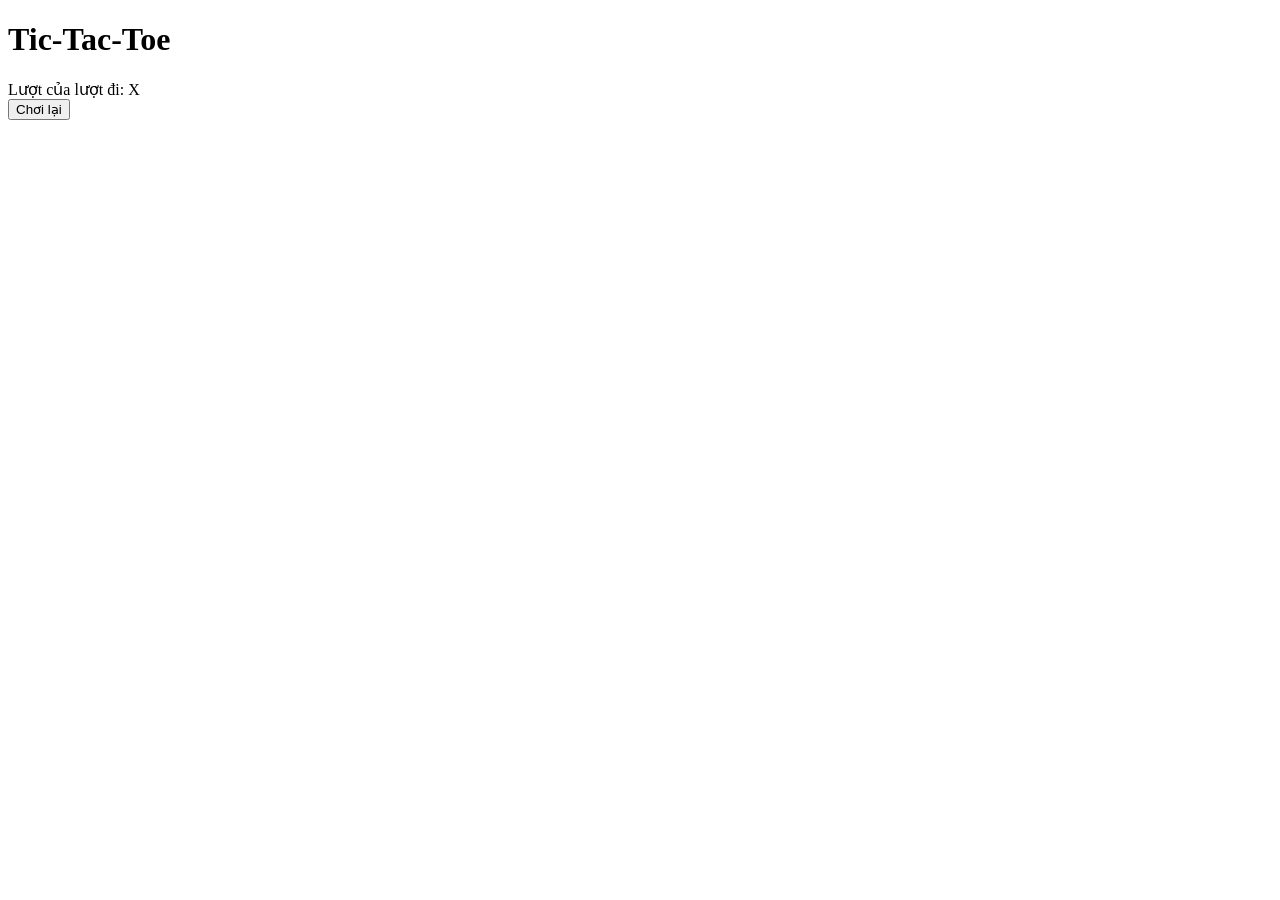
==== index.html @ 8e8e7c44 "index.html" ====
<!DOCTYPE html>
<html lang="vi">
<head>
  <meta charset="UTF-8">
  <meta name="viewport" content="width=device-width, initial-scale=1.0">
  <title>Tic-Tac-Toe Game</title>
  <link rel="stylesheet" href="style.css">
</head>
<body>
  <div class="container">
    <h1>Tic-Tac-Toe</h1>
    
    <!-- Hiển thị lượt chơi/thông báo thắng -->
    <div id="status">Lượt của lượt đi: <span id="current-player">X</span></div>
    
    <!-- Bàn cờ 3x3 -->
    <div class="board" id="board">
      <div class="cell" data-index="0"></div>
      <div class="cell" data-index="1"></div>
      <div class="cell" data-index="2"></div>
      <div class="cell" data-index="3"></div>
      <div class="cell" data-index="4"></div>
      <div class="cell" data-index="5"></div>
      <div class="cell" data-index="6"></div>
      <div class="cell" data-index="7"></div>
      <div class="cell" data-index="8"></div>
    </div>
    
    <!-- Nút chơi lại -->
    <button id="restart-btn">Chơi lại</button>
  </div>

  <script src="script.js"></script>
</body>
</html>
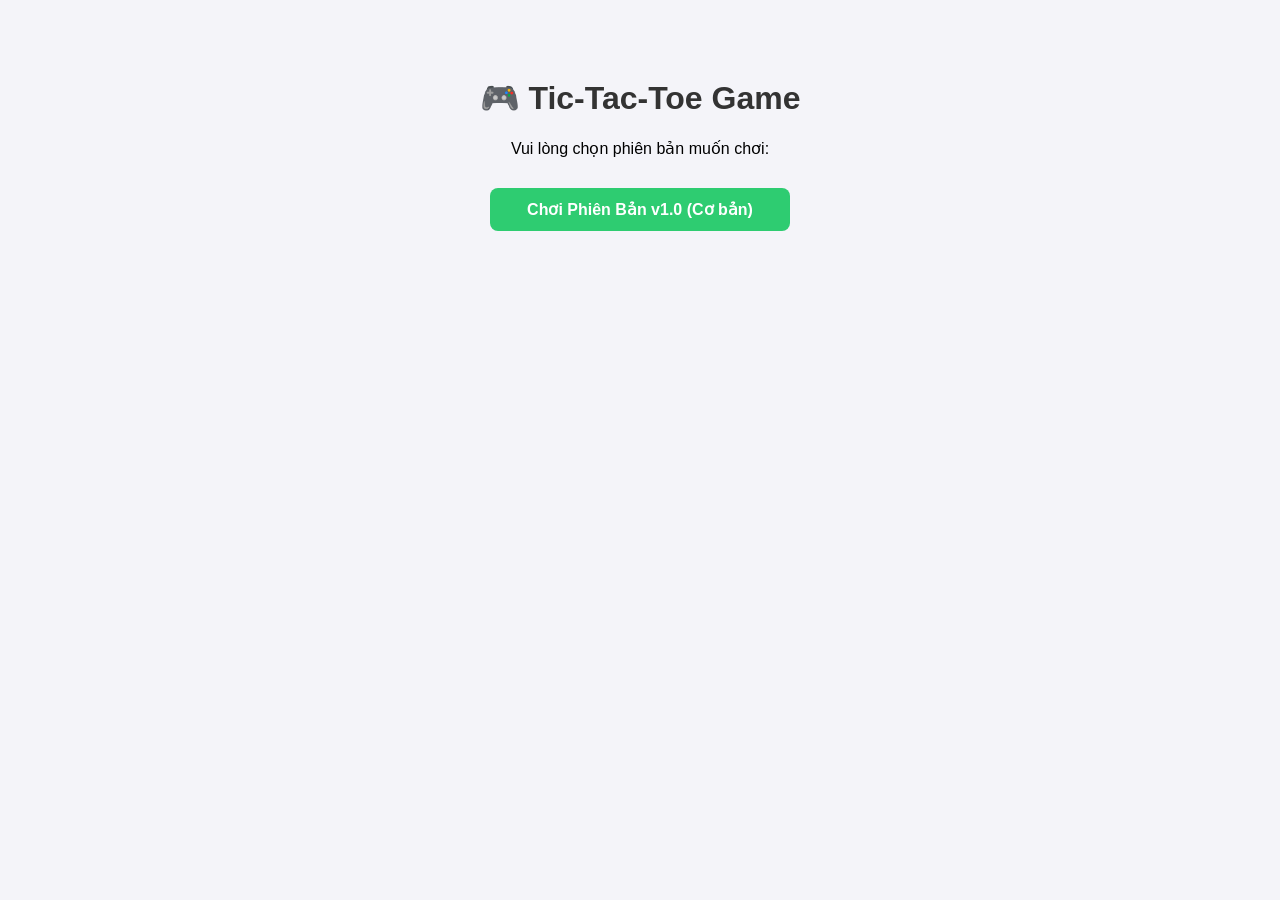
==== commit 032f4b70: "Create index.html" ====
--- a/index.html
+++ b/index.html
@@ -3,33 +3,45 @@
 <head>
   <meta charset="UTF-8">
   <meta name="viewport" content="width=device-width, initial-scale=1.0">
-  <title>Tic-Tac-Toe Game</title>
-  <link rel="stylesheet" href="style.css">
+  <title>Tic-Tac-Toe - Chọn phiên bản</title>
+  <style>
+    body {
+      font-family: Arial, sans-serif;
+      text-align: center;
+      background-color: #f4f4f9;
+      padding: 50px 20px;
+    }
+    h1 { color: #333; }
+    .btn-container {
+      margin-top: 30px;
+      display: flex;
+      flex-direction: column;
+      gap: 15px;
+      max-width: 300px;
+      margin-left: auto;
+      margin-right: auto;
+    }
+    a.btn {
+      display: block;
+      padding: 12px 20px;
+      background-color: #2ecc71;
+      color: white;
+      text-decoration: none;
+      font-weight: bold;
+      border-radius: 8px;
+      transition: 0.2s;
+    }
+    a.btn:hover { background-color: #27ae60; }
+  </style>
 </head>
 <body>
-  <div class="container">
-    <h1>Tic-Tac-Toe</h1>
-    
-    <!-- Hiển thị lượt chơi/thông báo thắng -->
-    <div id="status">Lượt của lượt đi: <span id="current-player">X</span></div>
-    
-    <!-- Bàn cờ 3x3 -->
-    <div class="board" id="board">
-      <div class="cell" data-index="0"></div>
-      <div class="cell" data-index="1"></div>
-      <div class="cell" data-index="2"></div>
-      <div class="cell" data-index="3"></div>
-      <div class="cell" data-index="4"></div>
-      <div class="cell" data-index="5"></div>
-      <div class="cell" data-index="6"></div>
-      <div class="cell" data-index="7"></div>
-      <div class="cell" data-index="8"></div>
-    </div>
-    
-    <!-- Nút chơi lại -->
-    <button id="restart-btn">Chơi lại</button>
+  <h1>🎮 Tic-Tac-Toe Game</h1>
+  <p>Vui lòng chọn phiên bản muốn chơi:</p>
+
+  <div class="btn-container">
+    <a href="./v1.0/" class="btn">Chơi Phiên Bản v1.0 (Cơ bản)</a>
+    <!-- Sau này có v2.0 chỉ cần bỏ câu lệnh bên dưới ra: -->
+    <!-- <a href="./v2.0/" class="btn">Chơi Phiên Bản v2.0 (Mới nhất)</a> -->
   </div>
-
-  <script src="script.js"></script>
 </body>
 </html>
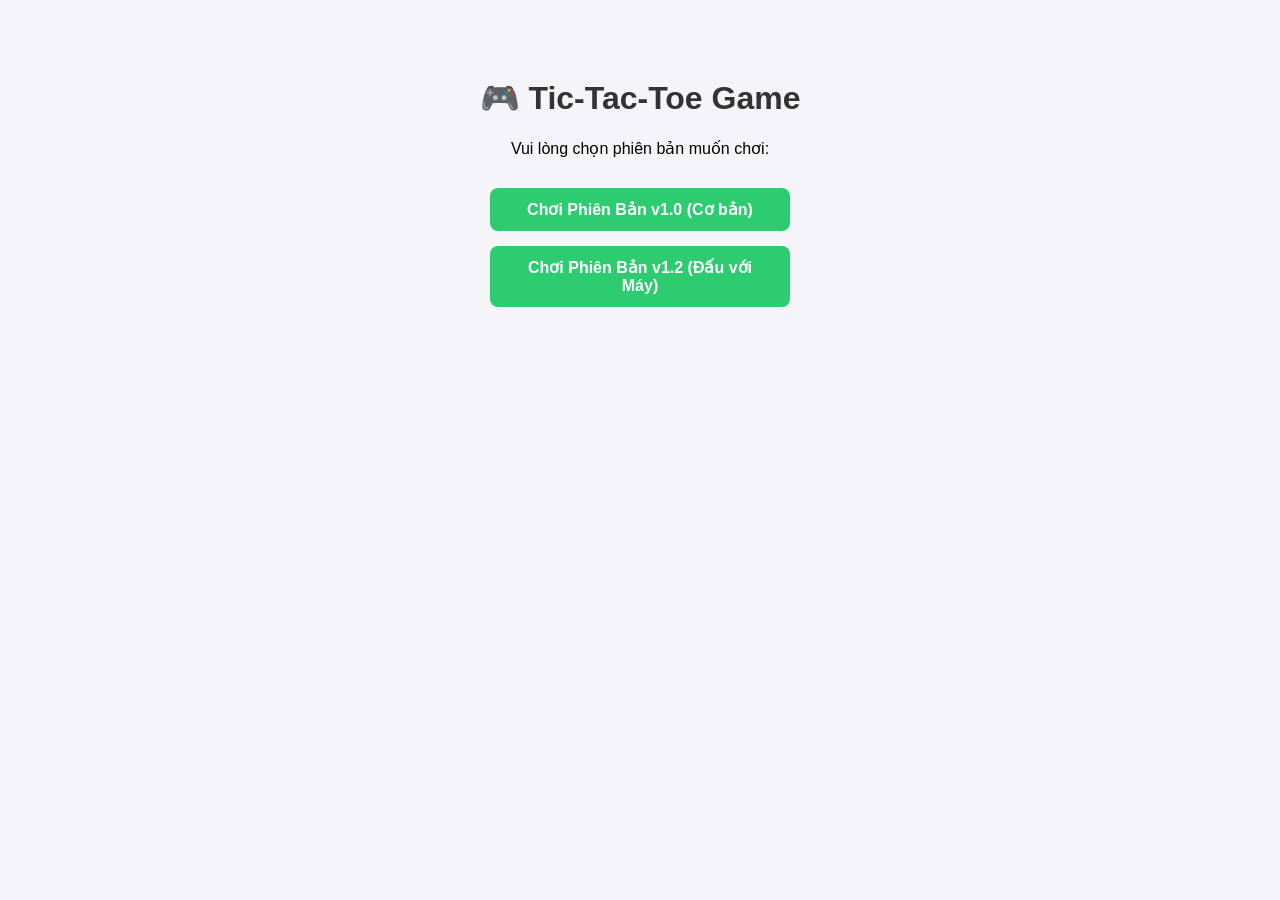
==== commit 74aca604: "Update index.html" ====
--- a/index.html
+++ b/index.html
@@ -40,6 +40,8 @@
 
   <div class="btn-container">
     <a href="./v1.0/" class="btn">Chơi Phiên Bản v1.0 (Cơ bản)</a>
+    <a href="./v1.1/" class="btn">Chơi Phiên Bản v1.2 (Đấu với Máy)</a>
+
     <!-- Sau này có v2.0 chỉ cần bỏ câu lệnh bên dưới ra: -->
     <!-- <a href="./v2.0/" class="btn">Chơi Phiên Bản v2.0 (Mới nhất)</a> -->
   </div>
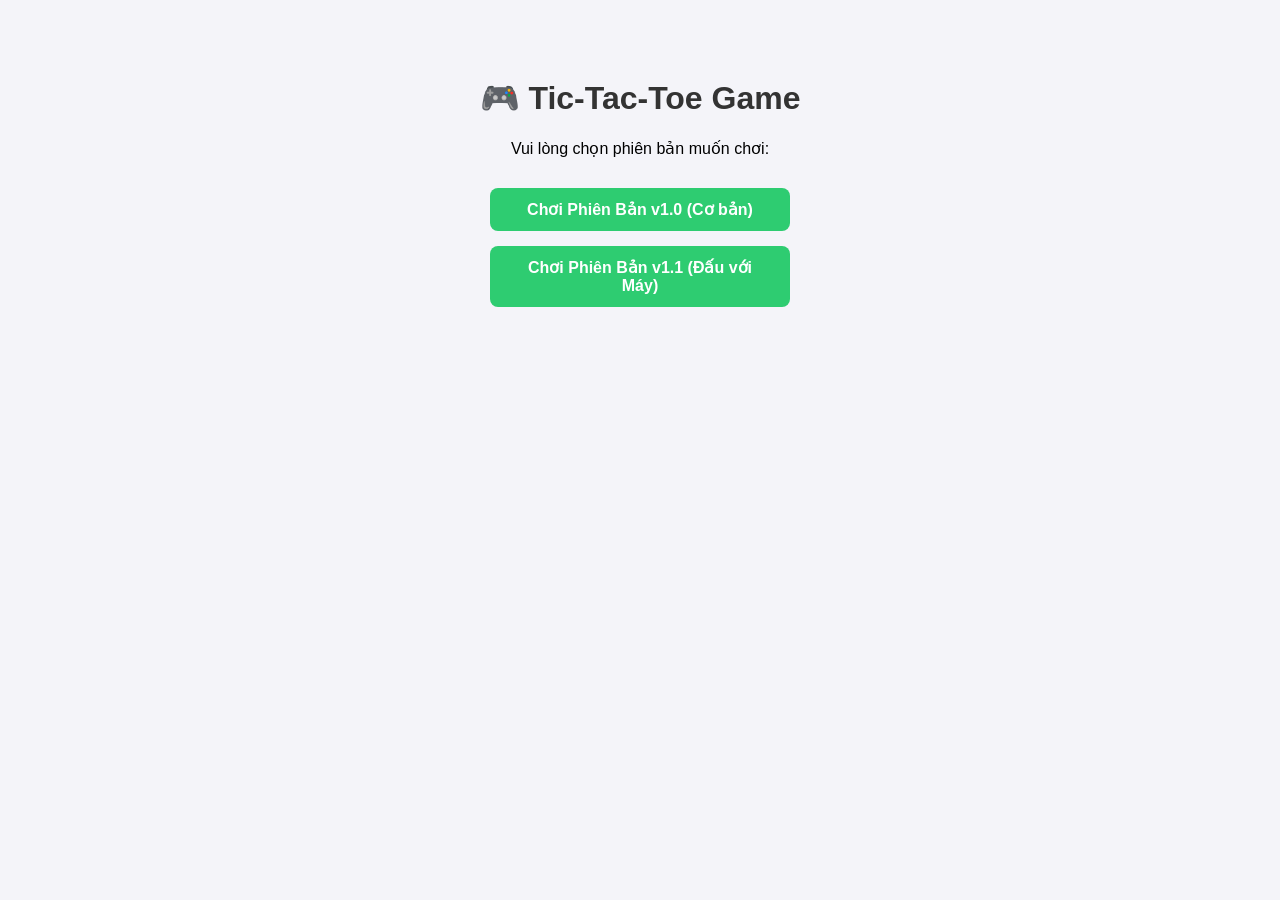
==== commit c7693085: "Update index.html" ====
--- a/index.html
+++ b/index.html
@@ -40,7 +40,7 @@
 
   <div class="btn-container">
     <a href="./v1.0/" class="btn">Chơi Phiên Bản v1.0 (Cơ bản)</a>
-    <a href="./v1.1/" class="btn">Chơi Phiên Bản v1.2 (Đấu với Máy)</a>
+    <a href="./v1.1/" class="btn">Chơi Phiên Bản v1.1 (Đấu với Máy)</a>
 
     <!-- Sau này có v2.0 chỉ cần bỏ câu lệnh bên dưới ra: -->
     <!-- <a href="./v2.0/" class="btn">Chơi Phiên Bản v2.0 (Mới nhất)</a> -->
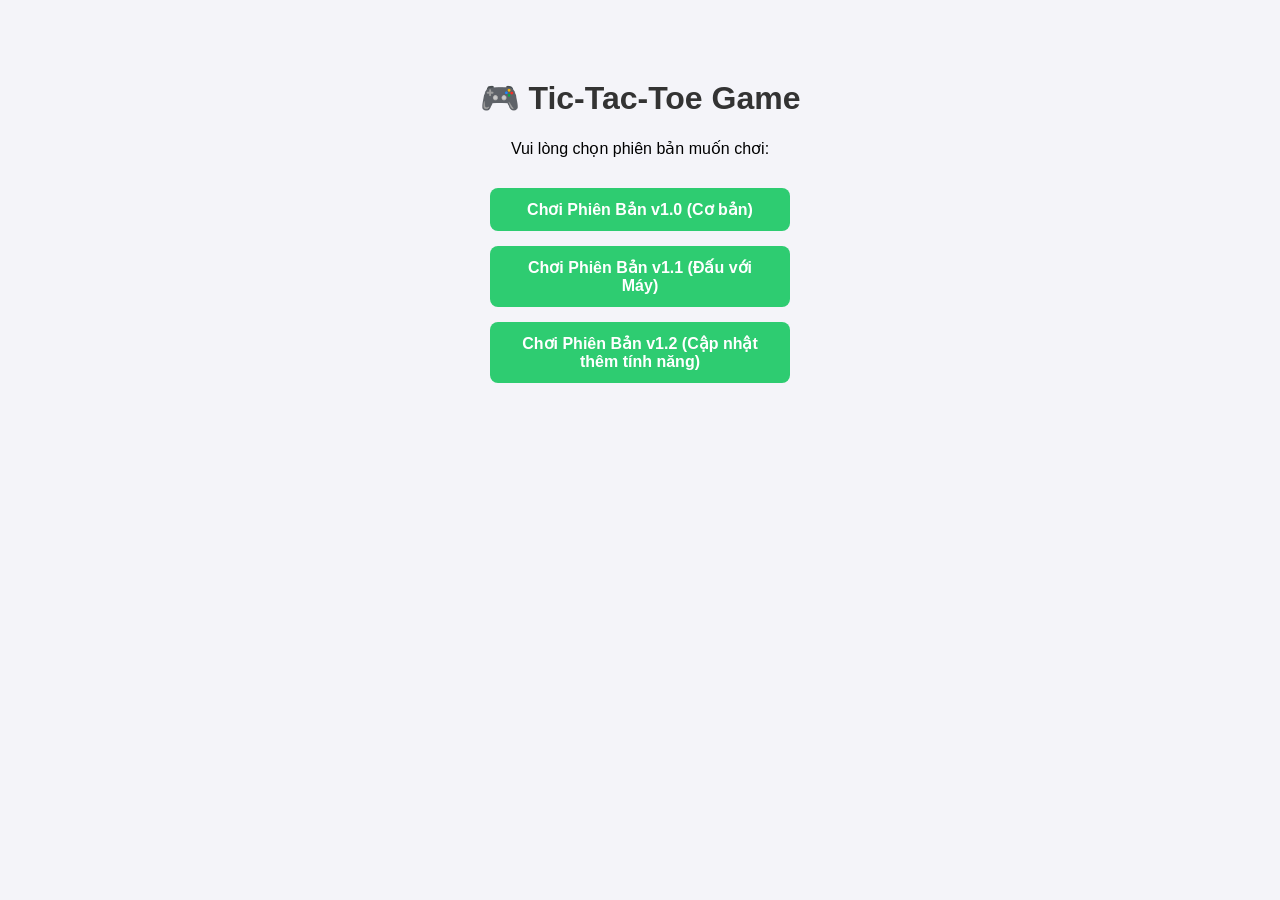
==== commit a808e112: "Update index.html" ====
--- a/index.html
+++ b/index.html
@@ -41,6 +41,7 @@
   <div class="btn-container">
     <a href="./v1.0/" class="btn">Chơi Phiên Bản v1.0 (Cơ bản)</a>
     <a href="./v1.1/" class="btn">Chơi Phiên Bản v1.1 (Đấu với Máy)</a>
+    <a href="./v1.2/" class="btn">Chơi Phiên Bản v1.2 (Cập nhật thêm tính năng)</a>
 
     <!-- Sau này có v2.0 chỉ cần bỏ câu lệnh bên dưới ra: -->
     <!-- <a href="./v2.0/" class="btn">Chơi Phiên Bản v2.0 (Mới nhất)</a> -->
